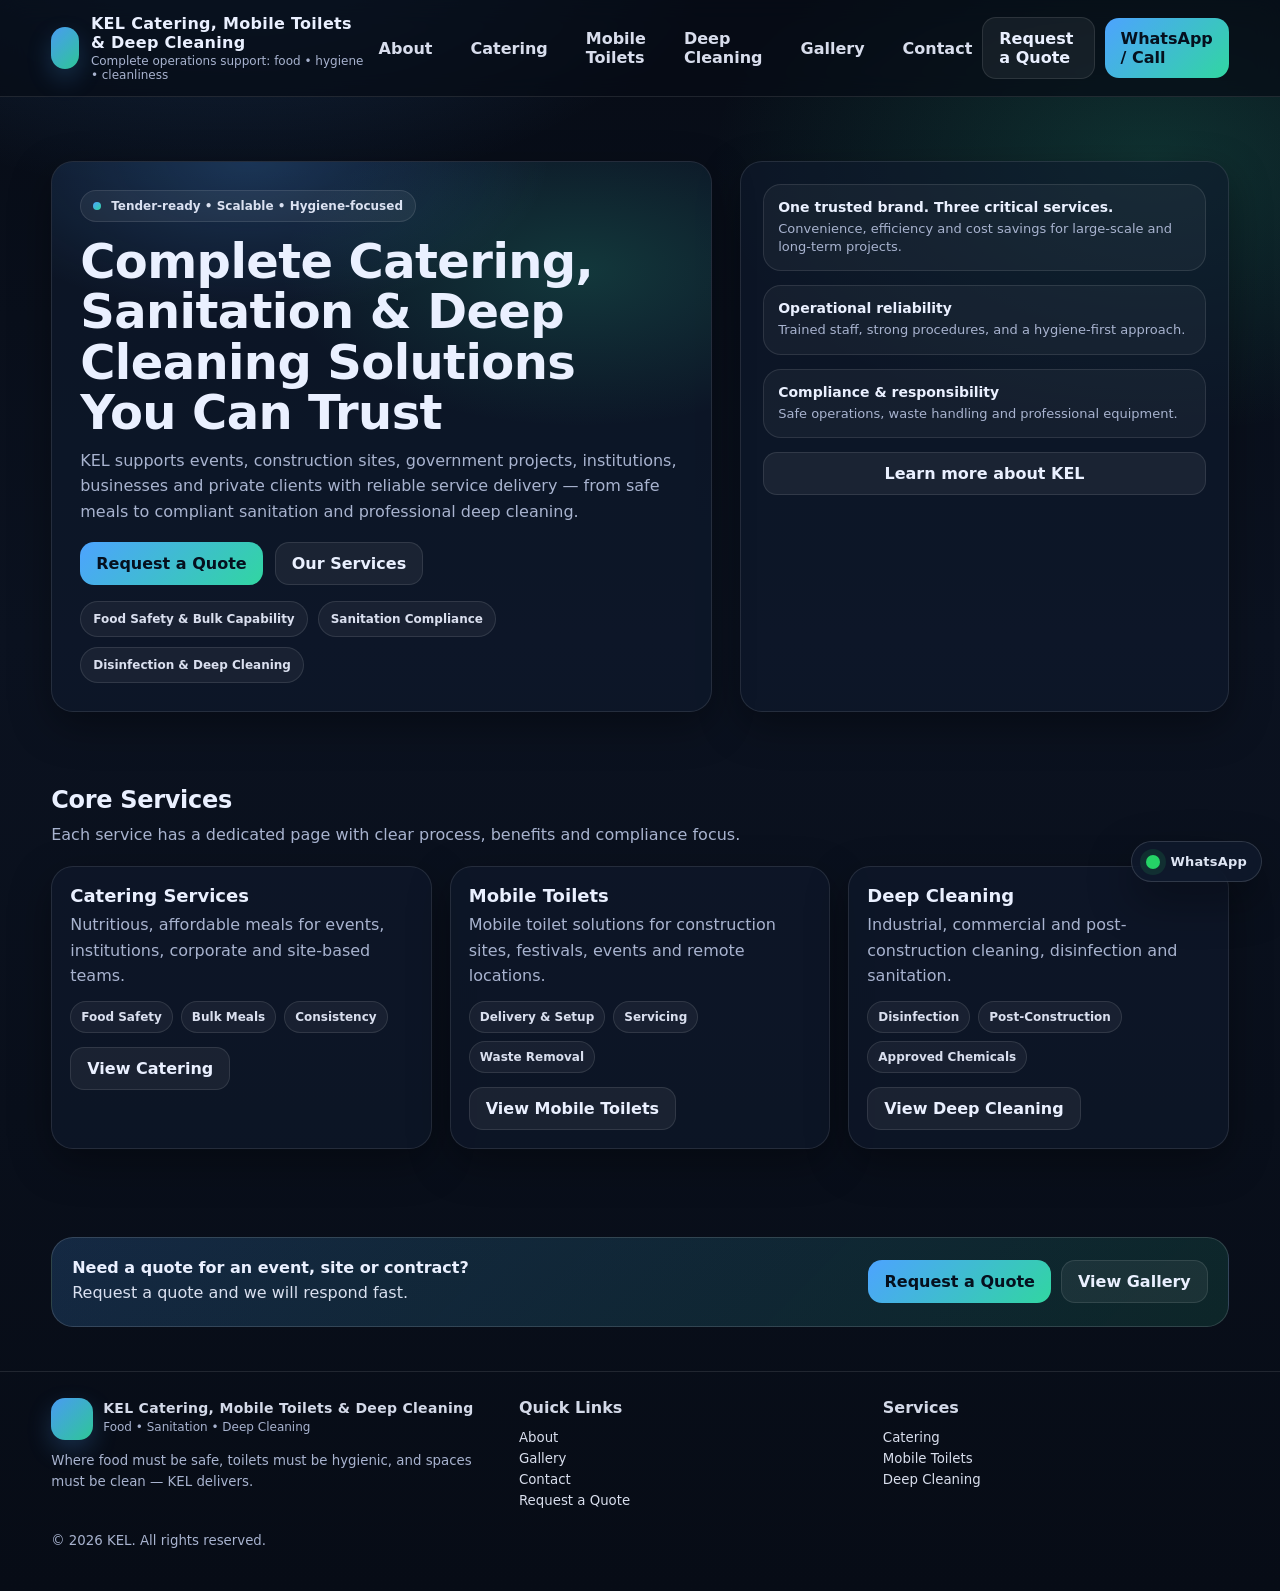
==== index.html @ 4fb55f86 "Initial website upload" ====
<!doctype html>
<html lang="en">
<head>
  <meta charset="utf-8" />
  <meta name="viewport" content="width=device-width, initial-scale=1" />
  <title>KEL Catering, Mobile Toilets & Deep Cleaning</title>
  <meta name="description" content="Complete catering, sanitation & deep cleaning solutions you can trust." />
  <link rel="stylesheet" href="styles.css" />
</head>
<body>
<a class="skip-link" href="#main">Skip to content</a>

<header>
  <div class="container nav">
    <a class="brand" href="index.html" aria-label="KEL Home">
      <div class="brand-badge" aria-hidden="true"></div>
      <div>
        <h1>KEL Catering, Mobile Toilets & Deep Cleaning</h1>
        <small>Complete operations support: food • hygiene • cleanliness</small>
      </div>
    </a>

    <nav class="nav-links" aria-label="Primary navigation">
      <a href="about.html">About</a>
      <a href="catering.html">Catering</a>
      <a href="mobile-toilets.html">Mobile Toilets</a>
      <a href="deep-cleaning.html">Deep Cleaning</a>
      <a href="gallery.html">Gallery</a>
      <a href="contact.html">Contact</a>
    </nav>

    <div class="nav-cta">
      <a class="btn ghost" href="contact.html#quote">Request a Quote</a>
      <a class="btn primary" href="contact.html">WhatsApp / Call</a>
    </div>

    <button class="menu-btn" data-menu-btn aria-expanded="false" aria-controls="mobilePanel">Menu</button>
  </div>

  <div class="container mobile-panel" id="mobilePanel" data-mobile-panel data-open="false">
    <a href="about.html">About</a>
    <a href="catering.html">Catering</a>
    <a href="mobile-toilets.html">Mobile Toilets</a>
    <a href="deep-cleaning.html">Deep Cleaning</a>
    <a href="gallery.html">Gallery</a>
    <a href="contact.html">Contact</a>
    <a class="btn primary" href="contact.html#quote" style="width:100%;">Request a Quote</a>
  </div>
</header>

<main id="main">
  <section class="hero">
    <div class="container hero-grid">
      <div class="hero-card">
        <div class="hero-inner">
          <div class="kicker"><dot></dot> Tender-ready • Scalable • Hygiene-focused</div>
          <h2>Complete Catering, Sanitation & Deep Cleaning Solutions You Can Trust</h2>
          <p>
            KEL supports events, construction sites, government projects, institutions, businesses and private clients with
            reliable service delivery — from safe meals to compliant sanitation and professional deep cleaning.
          </p>

          <div class="hero-actions">
            <a class="btn primary" href="contact.html#quote">Request a Quote</a>
            <a class="btn ghost" href="#services">Our Services</a>
          </div>

          <div class="hero-pills">
            <div class="pill">Food Safety & Bulk Capability</div>
            <div class="pill">Sanitation Compliance</div>
            <div class="pill">Disinfection & Deep Cleaning</div>
          </div>
        </div>
      </div>

      <aside class="side-card">
        <div class="stat">
          <strong>One trusted brand. Three critical services.</strong>
          <span>Convenience, efficiency and cost savings for large-scale and long-term projects.</span>
        </div>
        <div class="stat">
          <strong>Operational reliability</strong>
          <span>Trained staff, strong procedures, and a hygiene-first approach.</span>
        </div>
        <div class="stat">
          <strong>Compliance & responsibility</strong>
          <span>Safe operations, waste handling and professional equipment.</span>
        </div>
        <a class="btn ghost" href="about.html" style="width:100%;">Learn more about KEL</a>
      </aside>
    </div>
  </section>

  <section class="section" id="services">
    <div class="container">
      <h3>Core Services</h3>
      <p class="lead">Each service has a dedicated page with clear process, benefits and compliance focus.</p>

      <div class="grid-3">
        <article class="card">
          <h4>Catering Services</h4>
          <p>Nutritious, affordable meals for events, institutions, corporate and site-based teams.</p>
          <div class="meta">
            <span class="badge">Food Safety</span>
            <span class="badge">Bulk Meals</span>
            <span class="badge">Consistency</span>
          </div>
          <div style="margin-top:14px;">
            <a class="btn ghost" href="catering.html">View Catering</a>
          </div>
        </article>

        <article class="card">
          <h4>Mobile Toilets</h4>
          <p>Mobile toilet solutions for construction sites, festivals, events and remote locations.</p>
          <div class="meta">
            <span class="badge">Delivery & Setup</span>
            <span class="badge">Servicing</span>
            <span class="badge">Waste Removal</span>
          </div>
          <div style="margin-top:14px;">
            <a class="btn ghost" href="mobile-toilets.html">View Mobile Toilets</a>
          </div>
        </article>

        <article class="card">
          <h4>Deep Cleaning</h4>
          <p>Industrial, commercial and post-construction cleaning, disinfection and sanitation.</p>
          <div class="meta">
            <span class="badge">Disinfection</span>
            <span class="badge">Post-Construction</span>
            <span class="badge">Approved Chemicals</span>
          </div>
          <div style="margin-top:14px;">
            <a class="btn ghost" href="deep-cleaning.html">View Deep Cleaning</a>
          </div>
        </article>
      </div>
    </div>
  </section>

  <section class="section">
    <div class="container callout">
      <div>
        <strong>Need a quote for an event, site or contract?</strong>
        <p>Request a quote and we will respond fast.</p>
      </div>
      <div style="display:flex; gap:10px; flex-wrap:wrap;">
        <a class="btn primary" href="contact.html#quote">Request a Quote</a>
        <a class="btn ghost" href="gallery.html">View Gallery</a>
      </div>
    </div>
  </section>
</main>

<footer class="footer">
  <div class="container footer-grid">
    <div>
      <div class="brand" style="gap:10px;">
        <div class="brand-badge" aria-hidden="true"></div>
        <div>
          <h1 style="font-size:14px; margin:0;">KEL Catering, Mobile Toilets & Deep Cleaning</h1>
          <small>Food • Sanitation • Deep Cleaning</small>
        </div>
      </div>
      <small style="margin-top:10px;">
        Where food must be safe, toilets must be hygienic, and spaces must be clean — KEL delivers.
      </small>
    </div>

    <div>
      <strong>Quick Links</strong>
      <small style="margin-top:10px;">
        <a href="about.html">About</a><br/>
        <a href="gallery.html">Gallery</a><br/>
        <a href="contact.html">Contact</a><br/>
        <a href="contact.html#quote">Request a Quote</a>
      </small>
    </div>

    <div>
      <strong>Services</strong>
      <small style="margin-top:10px;">
        <a href="catering.html">Catering</a><br/>
        <a href="mobile-toilets.html">Mobile Toilets</a><br/>
        <a href="deep-cleaning.html">Deep Cleaning</a>
      </small>
    </div>
  </div>

  <div class="container" style="margin-top:18px;">
    <small>© <span id="year"></span> KEL. All rights reserved.</small>
  </div>
</footer>

<!-- Floating WhatsApp Button -->
<a class="floating-wa"
   href="https://wa.me/27768641645?text=Hi%20KEL%2C%20I%20need%20a%20quote.%20Please%20assist."
   target="_blank"
   rel="noopener"
   aria-label="Chat with KEL on WhatsApp">
  <div class="wa-dot" aria-hidden="true"></div>
  <span>WhatsApp</span>
</a>

<script src="script.js"></script>
<script>document.getElementById("year").textContent = new Date().getFullYear();</script>
</body>
</html>
---- styles.css ----
:root{
  --bg:#0b1220;
  --card:#101a2e;
  --muted:#a8b3cf;
  --text:#eaf0ff;
  --brand:#4da3ff;
  --brand2:#31d6a1;
  --border:rgba(255,255,255,.10);
  --shadow: 0 14px 40px rgba(0,0,0,.35);
  --radius:22px;
  --max:1180px;
}

*{ box-sizing:border-box; }
html{ scroll-behavior:smooth; }
body{
  margin:0;
  font-family: ui-sans-serif, system-ui, -apple-system, Segoe UI, Roboto, Arial, "Noto Sans", "Helvetica Neue", sans-serif;
  color:var(--text);
  background:
    radial-gradient(900px 600px at 18% -10%, rgba(77,163,255,.25), transparent 60%),
    radial-gradient(800px 500px at 90% 10%, rgba(49,214,161,.18), transparent 55%),
    linear-gradient(180deg, #070c16, #0b1220 40%, #070c16);
}

a{ color:inherit; text-decoration:none; }
img{ max-width:100%; display:block; }
.container{ width:min(var(--max), 92%); margin:0 auto; }

.skip-link{
  position:absolute; left:-9999px; top:0;
  background:#fff; color:#000; padding:10px 14px; border-radius:10px;
}
.skip-link:focus{ left:10px; top:10px; z-index:9999; }

header{
  position:sticky; top:0; z-index:1000;
  backdrop-filter: blur(12px);
  background: rgba(7,12,22,.70);
  border-bottom:1px solid var(--border);
}
.nav{
  display:flex; align-items:center; justify-content:space-between;
  padding:14px 0;
}
.brand{
  display:flex; align-items:center; gap:12px;
}
.brand-badge{
  width:42px; height:42px; border-radius:14px;
  background: linear-gradient(135deg, rgba(77,163,255,.95), rgba(49,214,161,.92));
  box-shadow: 0 10px 25px rgba(77,163,255,.22);
}
.brand h1{
  margin:0; font-size:16px; letter-spacing:.3px; font-weight:750;
}
.brand small{ display:block; color:var(--muted); font-size:12px; margin-top:2px; }

.nav-links{
  display:flex; align-items:center; gap:18px;
  color:rgba(234,240,255,.92);
  font-weight:600;
}
.nav-links a{ padding:10px 10px; border-radius:12px; }
.nav-links a:hover{ background:rgba(255,255,255,.06); }

.nav-cta{
  display:flex; align-items:center; gap:10px;
}
.btn{
  display:inline-flex; align-items:center; justify-content:center;
  padding:11px 16px;
  border-radius:14px;
  border:1px solid var(--border);
  font-weight:750;
  transition: transform .15s ease, background .15s ease, border-color .15s ease;
  cursor:pointer;
}
.btn:hover{ transform: translateY(-1px); border-color: rgba(255,255,255,.18); }
.btn.primary{
  border:0;
  background: linear-gradient(135deg, var(--brand), var(--brand2));
  color:#05101e;
}
.btn.ghost{
  background: rgba(255,255,255,.06);
}
.menu-btn{
  display:none;
  background: rgba(255,255,255,.06);
  border:1px solid var(--border);
  border-radius:14px;
  padding:10px 12px;
  color:var(--text);
  font-weight:800;
}

.mobile-panel{
  display:none;
  border-top:1px solid var(--border);
  padding:10px 0 16px;
}
.mobile-panel a{
  display:block;
  padding:12px 12px;
  border-radius:14px;
  margin:6px 0;
  background: rgba(255,255,255,.04);
}
.mobile-panel a:hover{ background: rgba(255,255,255,.07); }

.hero{
  padding:64px 0 30px;
}
.hero-grid{
  display:grid;
  grid-template-columns: 1.15fr .85fr;
  gap:28px;
  align-items:stretch;
}
.hero-card{
  background: rgba(16,26,46,.62);
  border:1px solid var(--border);
  border-radius: var(--radius);
  padding:28px;
  box-shadow: var(--shadow);
  overflow:hidden;
  position:relative;
}
.hero-card:before{
  content:"";
  position:absolute; inset:-2px;
  background: radial-gradient(500px 260px at 30% 0%, rgba(77,163,255,.22), transparent 60%),
              radial-gradient(500px 260px at 80% 20%, rgba(49,214,161,.18), transparent 60%);
  pointer-events:none;
}
.hero-inner{ position:relative; }
.kicker{
  display:inline-flex; gap:10px; align-items:center;
  padding:8px 12px;
  border-radius:999px;
  border:1px solid var(--border);
  background: rgba(255,255,255,.06);
  color:rgba(234,240,255,.92);
  font-weight:750;
  font-size:12px;
}
.kicker dot{
  width:8px; height:8px; border-radius:999px;
  background: linear-gradient(135deg, var(--brand), var(--brand2));
  display:inline-block;
}
.hero h2{
  margin:14px 0 10px;
  font-size: clamp(30px, 4vw, 48px);
  line-height:1.05;
  letter-spacing:-.6px;
}
.hero p{
  margin:0;
  color: var(--muted);
  font-size:16px;
  line-height:1.6;
  max-width: 62ch;
}
.hero-actions{
  display:flex; gap:12px; flex-wrap:wrap;
  margin-top:18px;
}
.hero-pills{
  display:flex; gap:10px; flex-wrap:wrap;
  margin-top:16px;
}
.pill{
  padding:10px 12px;
  border-radius: 999px;
  border:1px solid var(--border);
  background: rgba(255,255,255,.05);
  color: rgba(234,240,255,.92);
  font-weight:700;
  font-size:12px;
}

.side-card{
  background: rgba(16,26,46,.62);
  border:1px solid var(--border);
  border-radius: var(--radius);
  padding:22px;
  box-shadow: var(--shadow);
  display:flex;
  flex-direction:column;
  gap:14px;
}
.stat{
  border:1px solid var(--border);
  background: rgba(255,255,255,.04);
  border-radius:18px;
  padding:14px;
}
.stat strong{ font-size:14px; display:block; }
.stat span{ color:var(--muted); font-size:13px; display:block; margin-top:5px; line-height:1.4; }

.section{
  padding:44px 0;
}
.section h3{
  margin:0 0 8px;
  font-size:24px;
  letter-spacing:-.3px;
}
.section .lead{
  margin:0 0 18px;
  color:var(--muted);
  line-height:1.6;
}
.grid-3{
  display:grid;
  grid-template-columns: repeat(3, 1fr);
  gap:18px;
}
.card{
  background: rgba(16,26,46,.60);
  border:1px solid var(--border);
  border-radius: var(--radius);
  padding:18px;
  box-shadow: var(--shadow);
}
.card h4{ margin:0 0 6px; font-size:18px; }
.card p{ margin:0; color:var(--muted); line-height:1.6; }
.card .meta{
  display:flex; gap:8px; flex-wrap:wrap;
  margin-top:12px;
}
.badge{
  border:1px solid var(--border);
  background: rgba(255,255,255,.05);
  padding:8px 10px;
  border-radius:999px;
  font-size:12px;
  font-weight:750;
  color: rgba(234,240,255,.92);
}

.split{
  display:grid;
  grid-template-columns: 1fr 1fr;
  gap:18px;
}
.list{
  margin:0;
  padding:0;
  list-style:none;
  display:grid;
  gap:10px;
}
.list li{
  padding:12px 14px;
  border-radius:18px;
  border:1px solid var(--border);
  background: rgba(255,255,255,.04);
  color: rgba(234,240,255,.92);
}
.list li span{
  display:block;
  color: var(--muted);
  font-weight:600;
  font-size:13px;
  margin-top:4px;
  line-height:1.4;
}

.callout{
  background: linear-gradient(135deg, rgba(77,163,255,.18), rgba(49,214,161,.12));
  border:1px solid rgba(255,255,255,.14);
  border-radius: var(--radius);
  padding:20px;
  display:flex;
  align-items:center;
  justify-content:space-between;
  gap:16px;
}
.callout p{ margin:0; color:rgba(234,240,255,.92); line-height:1.55; }
.callout strong{ display:block; font-size:16px; margin-bottom:4px; }

.footer{
  padding:26px 0 40px;
  border-top:1px solid var(--border);
  color:rgba(234,240,255,.9);
}
.footer-grid{
  display:grid;
  grid-template-columns: 1.3fr 1fr 1fr;
  gap:18px;
}
.footer small{ color:var(--muted); display:block; line-height:1.6; }
.footer a{ color:rgba(234,240,255,.92); }
.footer a:hover{ text-decoration:underline; }

.form{
  display:grid;
  gap:12px;
}
.input{
  width:100%;
  padding:12px 12px;
  border-radius:16px;
  border:1px solid var(--border);
  background: rgba(255,255,255,.04);
  color: var(--text);
  outline:none;
}
.input:focus{
  border-color: rgba(77,163,255,.55);
  box-shadow: 0 0 0 4px rgba(77,163,255,.14);
}
textarea.input{ min-height:120px; resize:vertical; }

.notice{
  border:1px solid var(--border);
  background: rgba(255,255,255,.04);
  border-radius: 18px;
  padding:14px;
  color: rgba(234,240,255,.92);
}
.notice span{ display:block; color: var(--muted); margin-top:6px; line-height:1.5; }

.page-title{
  padding:34px 0 8px;
}
.page-title h2{ margin:0; font-size:32px; letter-spacing:-.4px; }
.page-title p{ margin:10px 0 0; color:var(--muted); line-height:1.6; max-width:70ch; }

.gallery{
  display:grid;
  grid-template-columns: repeat(12, 1fr);
  gap:12px;
}
.g-item{
  grid-column: span 4;
  border-radius: 20px;
  overflow:hidden;
  border:1px solid var(--border);
  background: rgba(255,255,255,.04);
  min-height:170px;
}
.g-item .ph{
  height:100%;
  display:flex;
  align-items:center;
  justify-content:center;
  color: rgba(234,240,255,.92);
  font-weight:800;
  letter-spacing:.3px;
  background: linear-gradient(135deg, rgba(77,163,255,.14), rgba(49,214,161,.10));
  text-align:center;
  padding:18px;
}

@media (max-width: 980px){
  .hero-grid{ grid-template-columns: 1fr; }
  .split{ grid-template-columns: 1fr; }
  .grid-3{ grid-template-columns: 1fr; }
  .footer-grid{ grid-template-columns: 1fr; }
  .menu-btn{ display:inline-flex; }
  .nav-links, .nav-cta{ display:none; }
  .mobile-panel{ display:none; }
  .g-item{ grid-column: span 6; }
}

@media (max-width: 560px){
  .g-item{ grid-column: span 12; }
}

/* Floating WhatsApp Button */
.floating-wa{
  position: fixed;
  right: 18px;
  bottom: 18px;
  z-index: 2000;
  display: inline-flex;
  align-items: center;
  gap: 10px;
  padding: 12px 14px;
  border-radius: 999px;
  border: 1px solid rgba(255,255,255,.14);
  background: rgba(16,26,46,.78);
  backdrop-filter: blur(10px);
  box-shadow: 0 18px 45px rgba(0,0,0,.35);
  transition: transform .15s ease, border-color .15s ease;
}
.floating-wa:hover{
  transform: translateY(-2px);
  border-color: rgba(255,255,255,.22);
}
.floating-wa .wa-dot{
  width: 14px;
  height: 14px;
  border-radius: 999px;
  background: #25D366;
  box-shadow: 0 0 0 6px rgba(37,211,102,.12);
}
.floating-wa span{
  font-weight: 800;
  letter-spacing: .2px;
  color: rgba(234,240,255,.95);
  font-size: 13px;
}
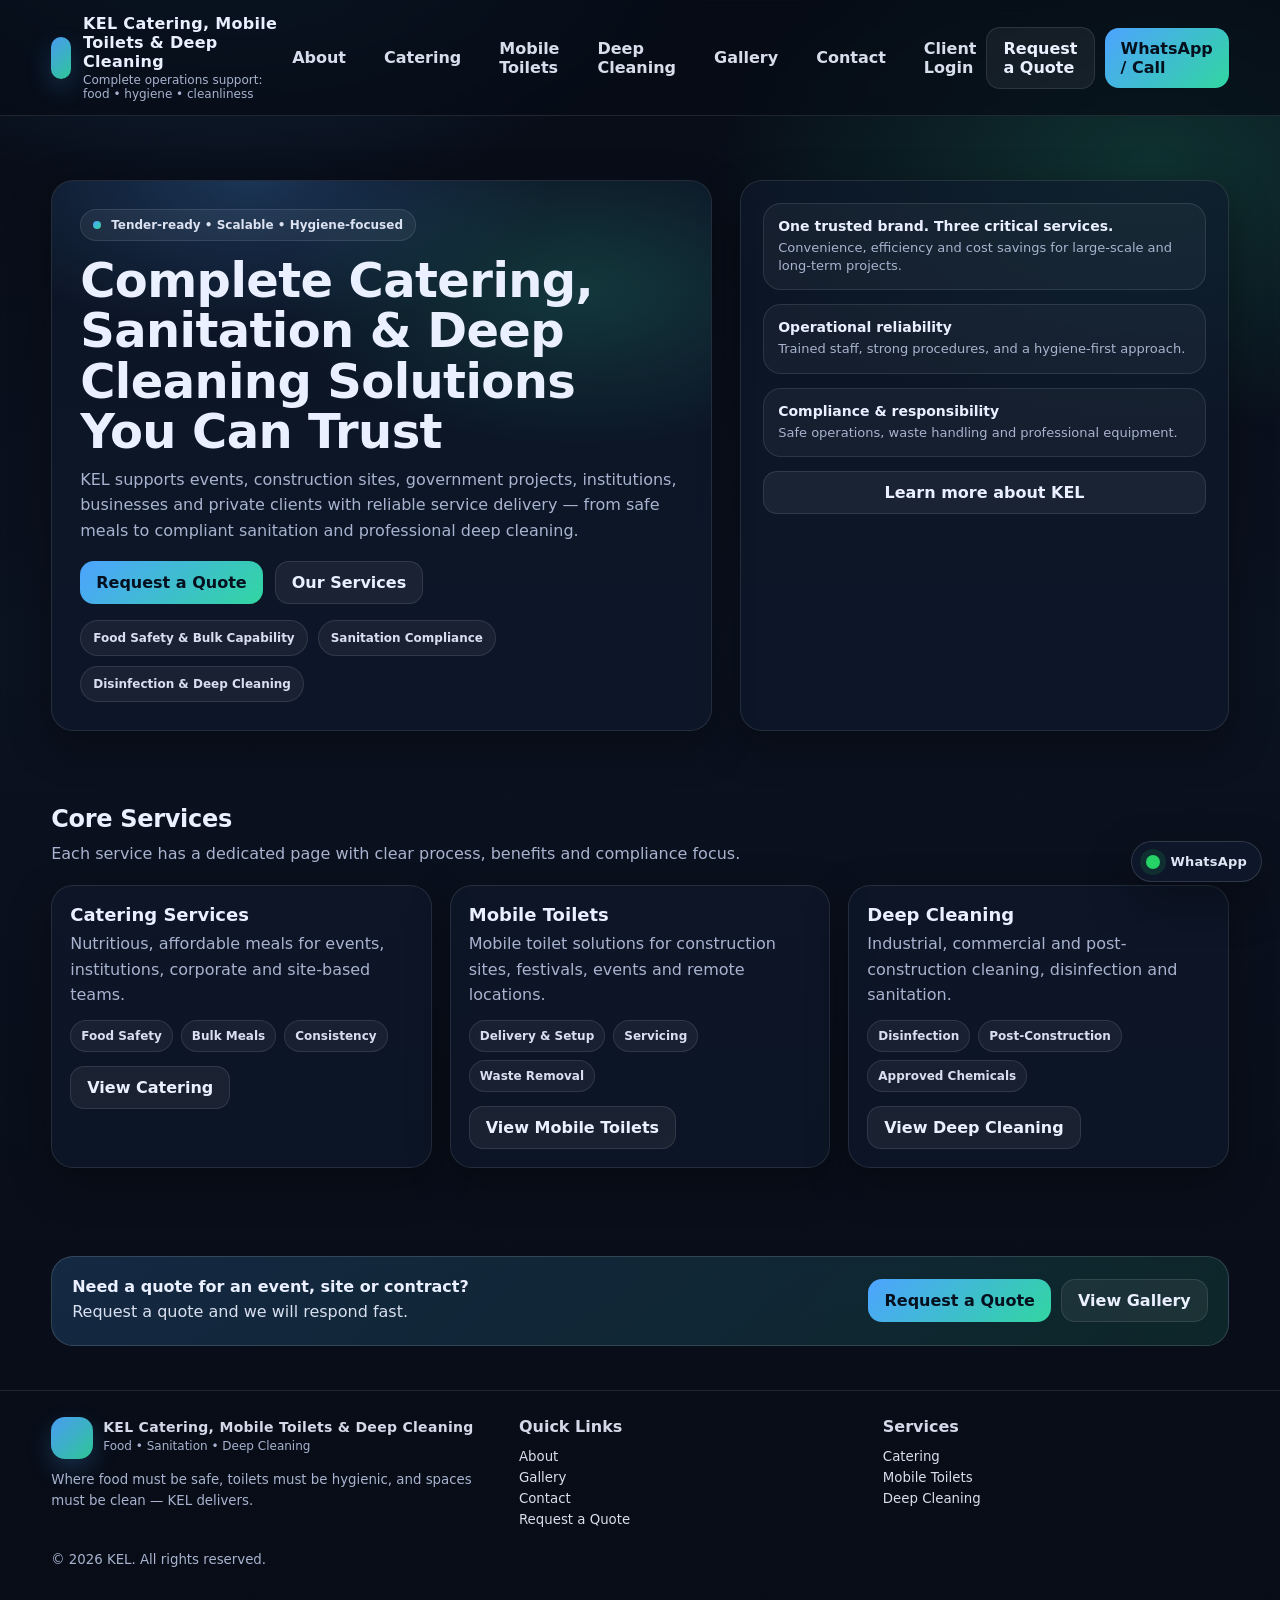
==== commit cf129918: "Update index.html" ====
--- a/index.html
+++ b/index.html
@@ -27,6 +27,8 @@
       <a href="deep-cleaning.html">Deep Cleaning</a>
       <a href="gallery.html">Gallery</a>
       <a href="contact.html">Contact</a>
+      <a href="login.html">Client Login</a>
+
     </nav>
 
     <div class="nav-cta">
@@ -44,6 +46,8 @@
     <a href="deep-cleaning.html">Deep Cleaning</a>
     <a href="gallery.html">Gallery</a>
     <a href="contact.html">Contact</a>
+    <a href="login.html">Client Login</a>
+
     <a class="btn primary" href="contact.html#quote" style="width:100%;">Request a Quote</a>
   </div>
 </header>
